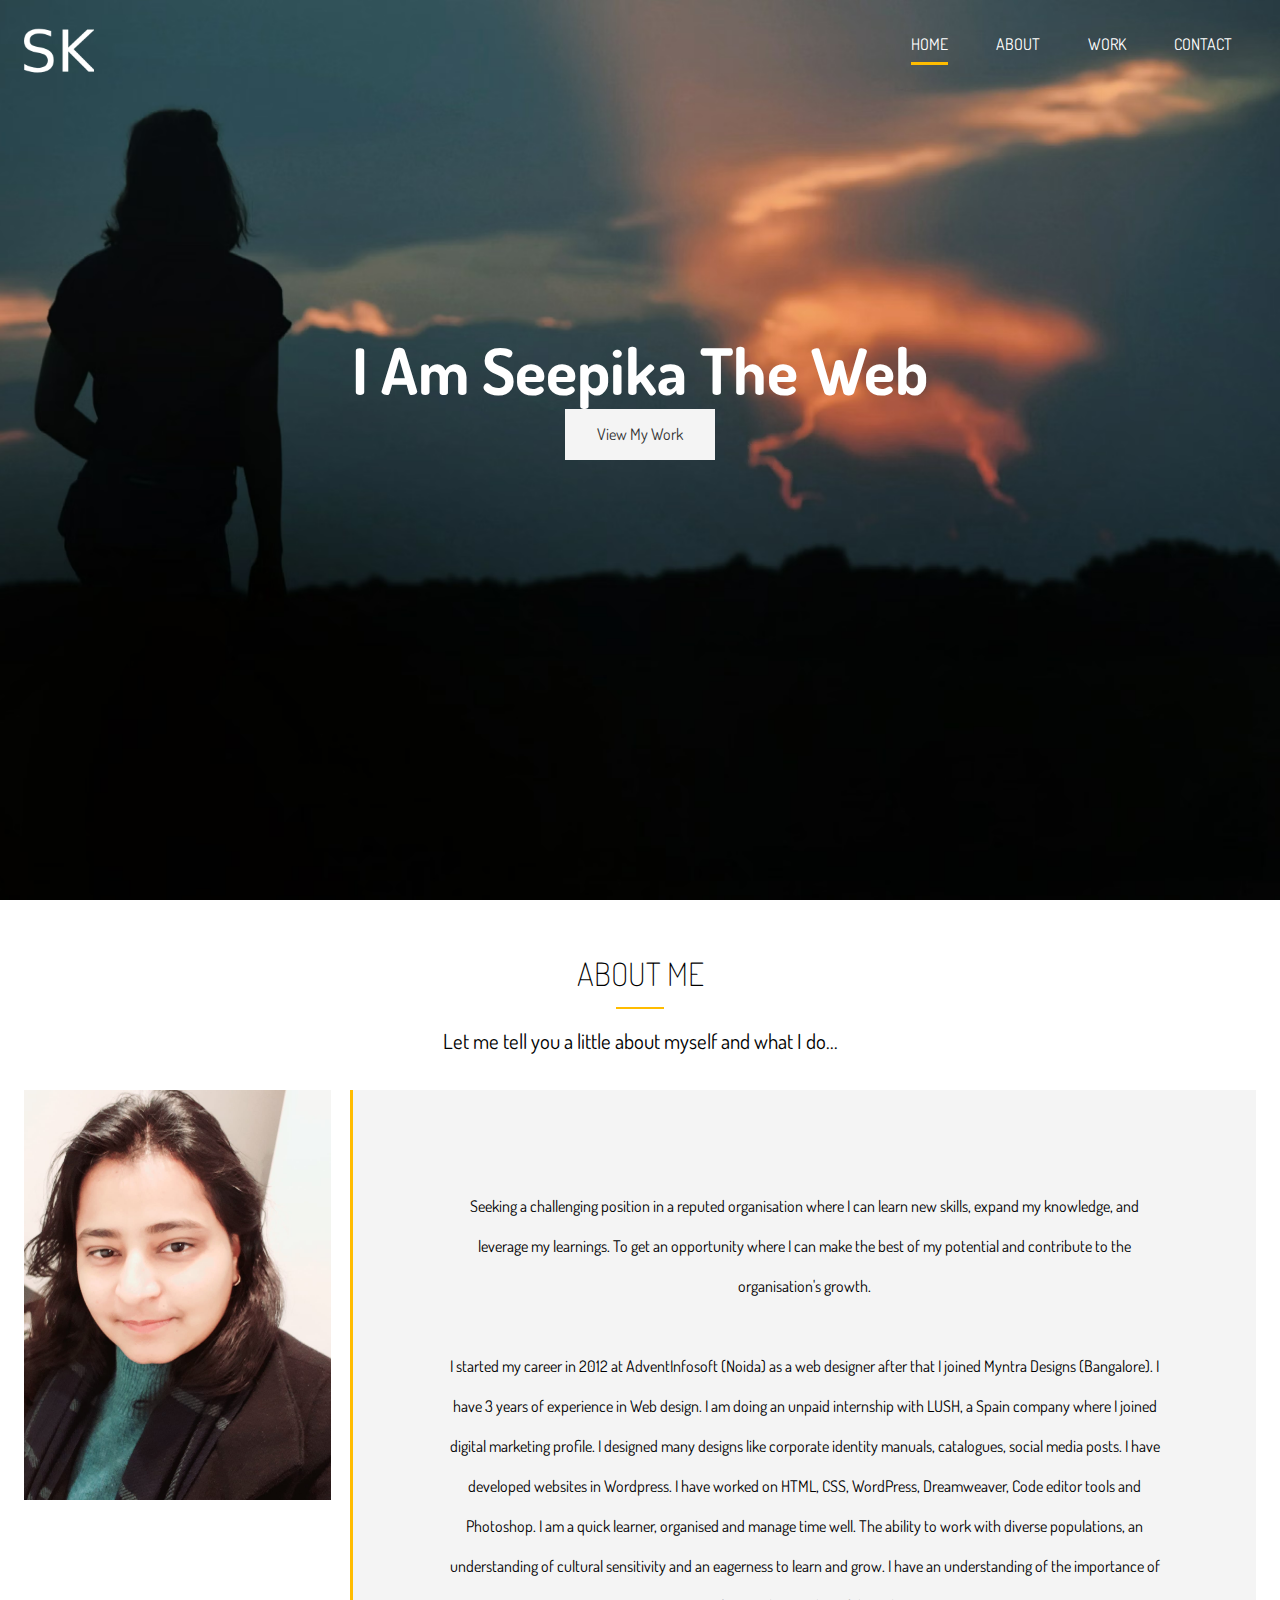
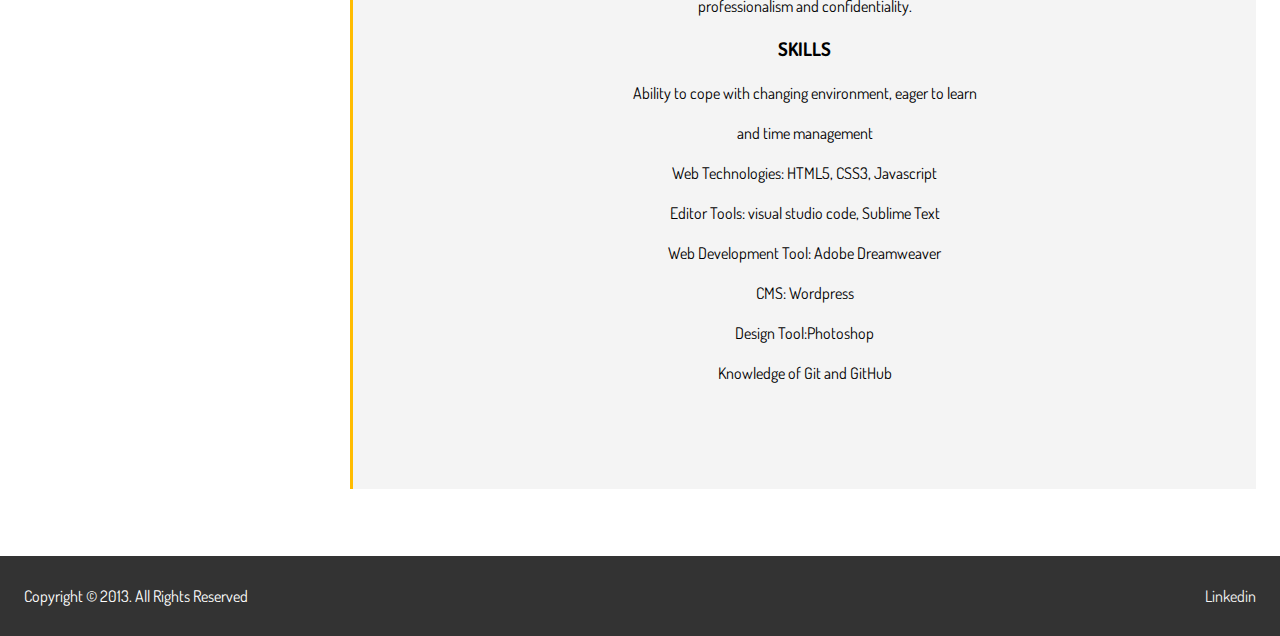
==== index.html @ 7849931d "Add files via upload" ====
<!DOCTYPE html>
<html lang="en">
  <head>
    <meta charset="UTF-8" />
    <meta name="viewport" content="width=device-width, initial-scale=1.0" />
    <meta http-equiv="X-UA-Compatible" content="ie=edge" />
    <link
      rel="stylesheet"
      href="https://use.fontawesome.com/releases/v5.7.2/css/all.css"
      integrity="sha384-fnmOCqbTlWIlj8LyTjo7mOUStjsKC4pOpQbqyi7RrhN7udi9RwhKkMHpvLbHG9Sr"
      crossorigin="anonymous"
    />
    <link
      href="https://fonts.googleapis.com/css?family=Dosis"
      rel="stylesheet"
    />
    <link rel="stylesheet" href="css/main.css" />
    <title>Seepika Kansal | Web Designer</title>
  </head>
  <body>
    <!-- Header -->
    <header id="header-home">
      <div class="container">
        <nav id="main-nav">
          <img src="img/logo1.png" alt="My Portfolio" id="logo" />
          <ul>
            <li><a href="index.html" class="current">Home</a></li>
            <li><a href="about.html">About</a></li>
            <li><a href="work.html">Work</a></li>
            <li><a href="contact.html">Contact</a></li>
          </ul>
        </nav>
        <div class="header-content">
          <h1>
            I Am Seepika The
            <span
              class="txt-type"
              data-wait="3000"
              data-words='["Web Designer", "Designer"]'
            ></span>
          </h1>
          <!-- <p class="lead">
            I specialize in graphic design, UI/UX and photography
          </p> -->
          <a href="work.html" class="btn-light">View My Work</a>
        </div>
      </div>
    </header>

    <!-- Section A: Specialize -->
    <!-- <section id="home-a" class="text-center py-2">
      <div class="container">
        <h2 class="section-title">I Specialize In</h2>
        <div class="bottom-line"></div>
        <p class="lead">
          Photography as well as creating digital masterpieces and UI/UX layouts
          for websites and mobile applications
        </p>
        <div class="specials">
          <div>
            <i class="fas fa-file-alt fa-2x"></i>
            <h3>Concepting</h3>
            <p>
              Lorem ipsum dolor sit amet consectetur adipisicing elit. Officiis,
              molestias repellat quibusdam adipisci quas sed ullam accusantium
              aliquam numquam quidem.
            </p>
          </div>
          <div>
            <i class="fas fa-desktop fa-2x"></i>
            <h3>UI/UX</h3>
            <p>
              Lorem ipsum dolor sit amet consectetur adipisicing elit. Officiis,
              molestias repellat quibusdam adipisci quas sed ullam accusantium
              aliquam numquam quidem.
            </p>
          </div>
          <div>
            <i class="fas fa-object-ungroup fa-2x"></i>
            <h3>Visual Design</h3>
            <p>
              Lorem ipsum dolor sit amet consectetur adipisicing elit. Officiis,
              molestias repellat quibusdam adipisci quas sed ullam accusantium
              aliquam numquam quidem.
            </p>
          </div>
          <div>
            <i class="fas fa-thumbs-up fa-2x"></i>
            <h3>Interaction</h3>
            <p>
              Lorem ipsum dolor sit amet consectetur adipisicing elit. Officiis,
              molestias repellat quibusdam adipisci quas sed ullam accusantium
              aliquam numquam quidem.
            </p>
          </div>
        </div>
      </div>
    </section> -->

    <!-- Section B: Stats -->
    <!-- <section id="home-b" class="text-center py-2">
      <div class="stats">
        <div>
          <ul>
            <li><i class="fas fa-users fa-3x"></i></li>
            <li class="stats-title">Clients</li>
            <li class="stats-number">100</li>
          </ul>
        </div>
        <div>
          <ul>
            <li><i class="fas fa-award fa-3x"></i></li>
            <li class="stats-title">Awards</li>
            <li class="stats-number">3</li>
          </ul>
        </div>
        <div>
          <ul>
            <li><i class="fas fa-hourglass-start fa-3x"></i></li>
            <li class="stats-title">Hours Worked</li>
            <li class="stats-number">3500</li>
          </ul>
        </div>
        <div>
          <ul>
            <li><i class="fas fa-code-branch fa-3x"></i></li>
            <li class="stats-title">Projects Completed</li>
            <li class="stats-number">135</li>
          </ul>
        </div>
      </div>
    </section>

    <!-- Section C: Process -->
    <!--<section id="home-c" class="text-center py-2">
      <div class="container">
        <h2 class="section-title">
          My Creative Process
        </h2>
        <div class="bottom-line"></div>
        <p class="lead">
          All of my UI/UX and design projects are based off of a practiced
          formula to get the result that I am looking for
        </p>
        <div class="process">
          <div>
            <i class="fas fa-file-alt fa-4x process-icon my-2">
              <div class="process-step">1</div>
            </i>
            <h3>Discuss The Project</h3>
            <p>
              Lorem ipsum dolor sit amet consectetur adipisicing elit. Maiores
              voluptas laborum repellendus dolorum! Harum, cupiditate.
            </p>
          </div>
          <div>
            <i class="fas fa-desktop fa-4x process-icon my-2">
              <div class="process-step">2</div>
            </i>
            <h3>Brainstorming ^ Concept</h3>
            <p>
              Lorem ipsum dolor sit amet consectetur adipisicing elit. Maiores
              voluptas laborum repellendus dolorum! Harum, cupiditate.
            </p>
          </div>
          <div>
            <i class="fas fa-object-ungroup fa-4x process-icon my-2">
              <div class="process-step">3</div>
            </i>
            <h3>UI/UX Planning</h3>
            <p>
              Lorem ipsum dolor sit amet consectetur adipisicing elit. Maiores
              voluptas laborum repellendus dolorum! Harum, cupiditate.
            </p>
          </div>
          <div>
            <i class="fas fa-thumbs-up fa-4x process-icon my-2">
              <div class="process-step">4</div>
            </i>
            <h3>Interaction</h3>
            <p>
              Lorem ipsum dolor sit amet consectetur adipisicing elit. Maiores
              voluptas laborum repellendus dolorum! Harum, cupiditate.
            </p>
          </div>
        </div>
      </div>
    </section>-->
    <section id="about-a" class="text-center py-3">
      <div class="container">
        <h2 class="section-title">About Me</h2>
        <div class="bottom-line"></div>
        <p class="lead">
          Let me tell you a little about myself and what I do...
        </p>
        <div class="about-info">
          <img src="img/Seepika.jpeg" alt="" class="bio-image" />
          <div class="bio bg-light">
            <p>
              Seeking a challenging position in a reputed organisation where I can learn new skills,
               expand my knowledge, and leverage my learnings. To get an opportunity 
               where I can make the best of my potential and contribute to the organisation's growth. 
              <br>
              <br>
              <p>I started my career in 2012 at AdventInfosoft (Noida) as a web designer after that I joined Myntra Designs (Bangalore). I have 3 years of experience in Web design. 
               I am doing an unpaid internship with LUSH, a Spain company where I joined digital marketing profile. 
               I designed many designs like corporate identity manuals, catalogues, social media posts. I have developed websites in Wordpress.
               I have worked on HTML, CSS, WordPress, Dreamweaver, Code editor tools and Photoshop. 
               I am a quick learner, organised and manage time well.
               The ability to work with diverse populations, an understanding of cultural sensitivity and an eagerness to learn and grow. 
               I have an understanding of the importance of professionalism and confidentiality.</p>
            </p>
            <div class="award-1">
      
              <h3>Skills</h3>
              <p>
                <ul>Ability to cope with changing environment, eager to learn
                <li>and time management</li>
                <li>Web Technologies: HTML5, CSS3, Javascript</li>
                <li>Editor Tools: visual studio code, Sublime Text </li>
                <li>Web Development Tool: Adobe Dreamweaver</li>
                <li>CMS: Wordpress</li>
                <li>Design Tool:Photoshop</li>
                <li>Knowledge of Git and GitHub </li></ul>
              </p>
            </div>
          </div>
          
        </div>
      </div>
    </section>
    <!-- Footer -->
    <footer id="main-footer">
      <div class="footer-content container">
        <p>Copyright &copy; 2013. All Rights Reserved</p>
        <a href="https://www.linkedin.com/in/seepika-kansal-0b5113186" class="butn" target="_blank">Linkedin</a>
      </div>
    </footer>

    <!-- Type Effect Tutorial: https://www.youtube.com/watch?v=POX3dT-pB4E -->
    <script src="js/typewriter.js"></script>
  </body>
</html>
---- css/main.css ----
.container {
  max-width: 1280px;
  padding: 0 1.5rem;
  margin: auto;
  overflow: hidden; }

.btn-main, .btn-light, .btn-dark {
  display: inline-block;
  padding: 0.8rem 2rem;
  transition: all 0.5s;
  border: none;
  cursor: pointer; }

.btn-main {
  color: #333;
  background-color: #ffbc00; }

.btn-light {
  color: #333;
  background-color: #f4f4f4; }
  
  .butn{
    color:#f4f4f4;
  }

  .butn:hover{
    color:#ffbc00;
  }
.btn-dark {
  color: #f4f4f4;
  background-color: #333; }

button[class^='btn-']:hover,
a[class^='btn-']:hover,
input[class^='btn-']:hover {
  background-color: #ffbc00; }

.bg-main {
  background: #ffbc00;
  color: #fff; }

.bg-dark {
  background: #333;
  color: #fff; }

.bg-light {
  background: #f4f4f4;
  color: #000; }

.bg-medium {
  background: #ccc;
  color: #000; }

.lead {
  font-size: 1.3rem;
  margin-bottom: 2rem; }

.text-center {
  text-align: center; }

.py-1 {
  padding: 1rem 0; }

.py-2 {
  padding: 2rem 0; }

.py-3 {
  padding: 3rem 0; }

.py-4 {
  padding: 4rem 0; }

.my-1 {
  margin: 1rem 0; }

.my-2 {
  margin: 2rem 0; }

.my-3 {
  margin: 3rem 0; }

.my-4 {
  margin: 4rem 0; }

.section-title {
  font-size: 2rem;
  display: block;
  padding-bottom: 0.5rem;
  text-align: center;
  font-weight: 100;
  text-transform: uppercase; }

.bottom-line {
  height: 2px;
  width: 3rem;
  background: #ffbc00;
  display: block;
  margin: 0 auto 1rem auto; }

.items {
  display: grid;
  grid-template-columns: repeat(3, 1fr);
  box-shadow: 0 5px 10px 0 rgba(0, 0, 0, 0.3); }

.item {
  position: relative;
  background: #ffbc00;
  overflow: hidden; }
  .item::after {
    content: '';
    position: absolute;
    display: block;
    background: inherit;
    opacity: 0.9;
    top: 0;
    left: 0;
    width: 100%;
    height: 100%;
    transform: scale(2) translateX(-75%) translateY(-75%) rotate(-28deg);
    transition: transform 3s cubic-bezier(0.2, 1, 0.3, 1); }
  .item:hover:after {
    transform: scale(2) translateX(0) translateY(0) rotate(-28deg); }
  .item:hover .item-image {
    transform: scale(1.2); }
  .item:hover .item-text {
    opacity: 1;
    transform: translateY(0); }
  .item-image {
    height: auto;
    transform: translateZ(0);
    display: block;
    transition: transform 750ms cubic-bezier(0.2, 1, 0.3, 1); }
  .item-image:before {
    content: '';
    display: block;
    padding-top: 75%;
    overflow: hidden; }
  .item-image img {
    position: absolute;
    top: 0;
    left: 0;
    width: 100%;
    height: 320px;
    line-height: 0; }
  .item-text {
    position: absolute;
    top: 0;
    left: 0;
    bottom: 0;
    right: 0;
    opacity: 0;
    text-align: center;
    z-index: 1;
    color: #fff;
    transform: translateY(-20%);
    transition: opacity 500ms cubic-bezier(0.2, 1, 0.3, 1), transform 500ms cubic-bezier(0.2, 1, 0.3, 1);
    transition-delay: 300ms; }
  .item-text-wrap {
    position: absolute;
    width: 100%;
    top: 50%;
    transform: translateY(-50%); }
  .item-text-title {
    font-size: 2rem;
    padding: 0 1rem;
    margin: 5px 0 0 0; }
  .item-text-category {
    text-transform: uppercase;
    font-size: 1.2rem;
    opacity: 0.7;
    margin: 0; }

* {
  margin: 0;
  padding: 0; }

body {
  font-family: 'Dosis', sans-serif;
  line-height: 1.6;
  background: #fff; }

a {
  text-decoration: none;
  color: #333; }

ul {
  list-style: none; }

h2,
h3,
h4 {
  text-transform: uppercase; }

img {
  width: 100%; }

#logo {
  width: 70px;
  height: 70px;
  color: #fff;
  text-transform: uppercase; }

#main-nav {
  display: flex;
  justify-content: space-between;
  padding-top: 1rem; }
  #main-nav ul {
    display: flex; }
  #main-nav li {
    padding: 1rem 1.5rem; }
  #main-nav a {
    text-decoration: none;
    color: #fff;
    text-transform: uppercase;
    border-bottom: 3px transparent solid;
    padding-bottom: 0.5rem;
    transition: border-color 0.5s; }
    #main-nav a:hover {
      border-color: #ccc; }
    #main-nav a.current {
      border-color: #ffbc00; }

#header-home {
  background: url("../img/header.avif") no-repeat center right/cover;
  height: 100vh;
  color: #fff; }
  #header-home .header-content {
    text-align: center;
    padding-top: 20%; }
    #header-home .header-content h1 {
      font-size: 4rem;
      line-height: 1.2; }

#header-inner {
  background: url("../img/header.avif") no-repeat 20% 20%/cover;
  height: 5.5rem;
  border-bottom: 3px solid #ffbc00; }

#home-a .specials {
  margin-top: 3rem;
  display: grid;
  grid-gap: 1rem;
  grid-template-columns: repeat(4, 1fr); }
  #home-a .specials .fas {
    color: #ffbc00;
    padding-bottom: 0.4rem; }

#home-b .stats {
  display: grid;
  grid-template-columns: repeat(4, 1fr); }
  #home-b .stats li {
    line-height: 2; }
    #home-b .stats li.stats-title {
      font-size: 1.5rem; }
    #home-b .stats li.stats-number {
      font-size: 2rem;
      font-weight: bold; }
  #home-b .stats div {
    padding: 3rem 0; }
    #home-b .stats div:nth-child(odd) {
      background: #f4f4f4; }
    #home-b .stats div:nth-child(even) {
      background: #ccc; }

#home-c .process {
  display: grid;
  grid-template-columns: repeat(4, 1fr);
  grid-gap: 1.5rem;
  text-align: center; }
  #home-c .process-step {
    position: absolute;
    top: 0;
    right: 0;
    font-size: 28px;
    background: #ffbc00;
    color: #fff;
    border-radius: 50%;
    height: 15px;
    width: 15px;
    line-height: 15px;
    padding: 1rem;
    transition: all 1s; }
  #home-c .process-icon {
    border-radius: 50%;
    background: #333;
    color: #fff;
    padding: 2rem;
    width: 70px;
    height: 70px;
    line-height: 70px;
    text-align: center;
    position: relative;
    transition: all 1s; }
    #home-c .process-icon:hover {
      background: #ffbc00;
      width: 90px;
      height: 90px;
      line-height: 90px; }
      #home-c .process-icon:hover .process-step {
        background: #333;
        color: #fff; }

#about-a .about-info {
  display: grid;
  grid-template-areas: 'bioimage bio bio' 'aw1 aw2 aw3';
  grid-gap: 1.2rem; }

  #about-a .about-info-1 {
    grid-template-areas: 'bioimage bio bio' 'aw1 aw2 aw3';
    grid-gap: 1.2rem;
  margin-bottom: 20px; }

#about-a .bio-image {
  grid-area: bioimage; }

#about-a .bio {
  grid-area: bio;
  border-left: 3px solid #ffbc00;
  padding: 6rem;
  line-height: 2.5; }
  

#about-a .award-1 {
  grid-area: aw1; }

#about-a .award-2 {
  grid-area: aw2; }

#about-a .award-3 {
  grid-area: aw3; }

#about-a .award-1 .fas,
#about-a .award-2 .fas,
#about-a .award-3 .fas {
  color: #ffbc00;
  margin: 1rem; }

#about-b .progress {
  overflow: hidden;
  height: 20px;
  background: #ccc;
  border-radius: 5px;
  margin-bottom: 0.6rem; }
  #about-b .progress div {
    height: 100%;
    color: #fff;
    text-align: center;
    background: #ffbc00; }

#about-c .about-logos {
  display: grid;
  grid-template-columns: repeat(4, 1fr);
  grid-gap: 2rem; }
  #about-c .about-logos img {
    width: 70%; }

#about-d .testimonials {
  display: grid;
  grid-template-columns: repeat(4, 1fr);
  grid-gap: 0.5rem; }
  #about-d .testimonials ul {
    list-style: none;
    margin-top: 1rem;
    display: flex;
    align-items: center; }
  #about-d .testimonials p {
    border: 1px solid #ccc;
    border-radius: 5px;
    padding: 0.5rem; }
  #about-d .testimonials img {
    width: 50px;
    height: 50px;
    border-radius: 50%;
    margin-right: 0.5rem; }

#contact-a .text-fields {
  display: grid;
  grid-template-areas: 'name email' 'subject phone' 'message message';
  grid-gap: 1.2rem;
  margin-bottom: 1.2rem; }
  #contact-a .text-fields .name-input {
    grid-area: name; }
  #contact-a .text-fields .subject-input {
    grid-area: subject; }
  #contact-a .text-fields .email-input {
    grid-area: email; }
  #contact-a .text-fields .phone-input {
    grid-area: phone; }
  #contact-a .text-fields .message-input {
    grid-area: message;
    height: 100px; }
  #contact-a .text-fields .text-input {
    padding: 0.5rem 1rem; }

#contact-a button[type='submit'] {
  width: 50%; }

#contact-b .contact-info {
  display: grid;
  grid-template-columns: repeat(3, 1fr);
  text-align: center; }

#contact-c h1 {
  text-align: center;
  font-size: 4rem; }

#main-footer {
  background: #333;
  color: #fff;
  height: 5rem; }
  #main-footer .footer-content {
    display: flex;
    justify-content: space-between;
    height: 5rem;
    align-items: center; }
    #main-footer .footer-content .social .fab {
      margin-right: 1rem;
      border: 2px #fff solid;
      border-radius: 50%;
      height: 20px;
      width: 20px;
      line-height: 20px;
      text-align: center;
      padding: 0.5rem; }
      #main-footer .footer-content .social .fab:hover {
        background: #ffbc00; }

@media (max-width: 800px) {
  #header-home {
    height: 30rem; }
    #header-home .header-content {
      padding-top: 5rem; } }

@media (max-width: 500px) {
  #main-nav {
    flex-direction: column;
    align-items: center; }
    #main-nav li {
      padding: 1rem; }
  #header-home {
    height: 10rem;
    border-bottom: 3px solid #ffbc00;
    background-position: 20% 30%; }
    #header-home .header-content {
      display: none; }
  #header-inner {
    height: 10rem; }
  #home-a .specials,
  #home-b .stats,
  #home-c .process,
  #about-d .testimonials,
  #contact-b .contact-info,
  .items {
    grid-template-columns: 1fr; }
  #home-a .specials div {
    border-bottom: 1px #f4f4f4 solid;
    padding-bottom: 1rem; }
    #home-a .specials div:last-child {
      border: none;
      padding-bottom: 0; }
  #home-b .stats div {
    padding: 2rem 0 1rem 0; }
  #about-a .about-info {
    grid-template-areas: 'bioimage' 'bio' 'aw1' 'aw2' 'aw3'; }
  #about-c {
    display: none; }
  #contact-a .text-fields {
    grid-template-areas: 'name' 'subject' 'email' 'phone' 'message'; }
  #contact-b div {
    margin-bottom: 1rem;
    padding-bottom: 1rem;
    border-bottom: 1px #555 solid; }
    #contact-b div:last-child {
      border: none;
      margin-bottom: 0;
      padding-bottom: 0; }
  #contact-c h1 {
    font-size: 2rem; }
  #main-footer {
    height: 7rem; }
    #main-footer .footer-content {
      flex-direction: column;
      padding: 1rem;
      height: 5rem; } }

@media (max-height: 580px) {
  #header-home .header-content {
    padding-top: 3rem; } }

@media (max-height: 330px) {
  #header-home .header-content h1 {
    font-size: 2rem; } }
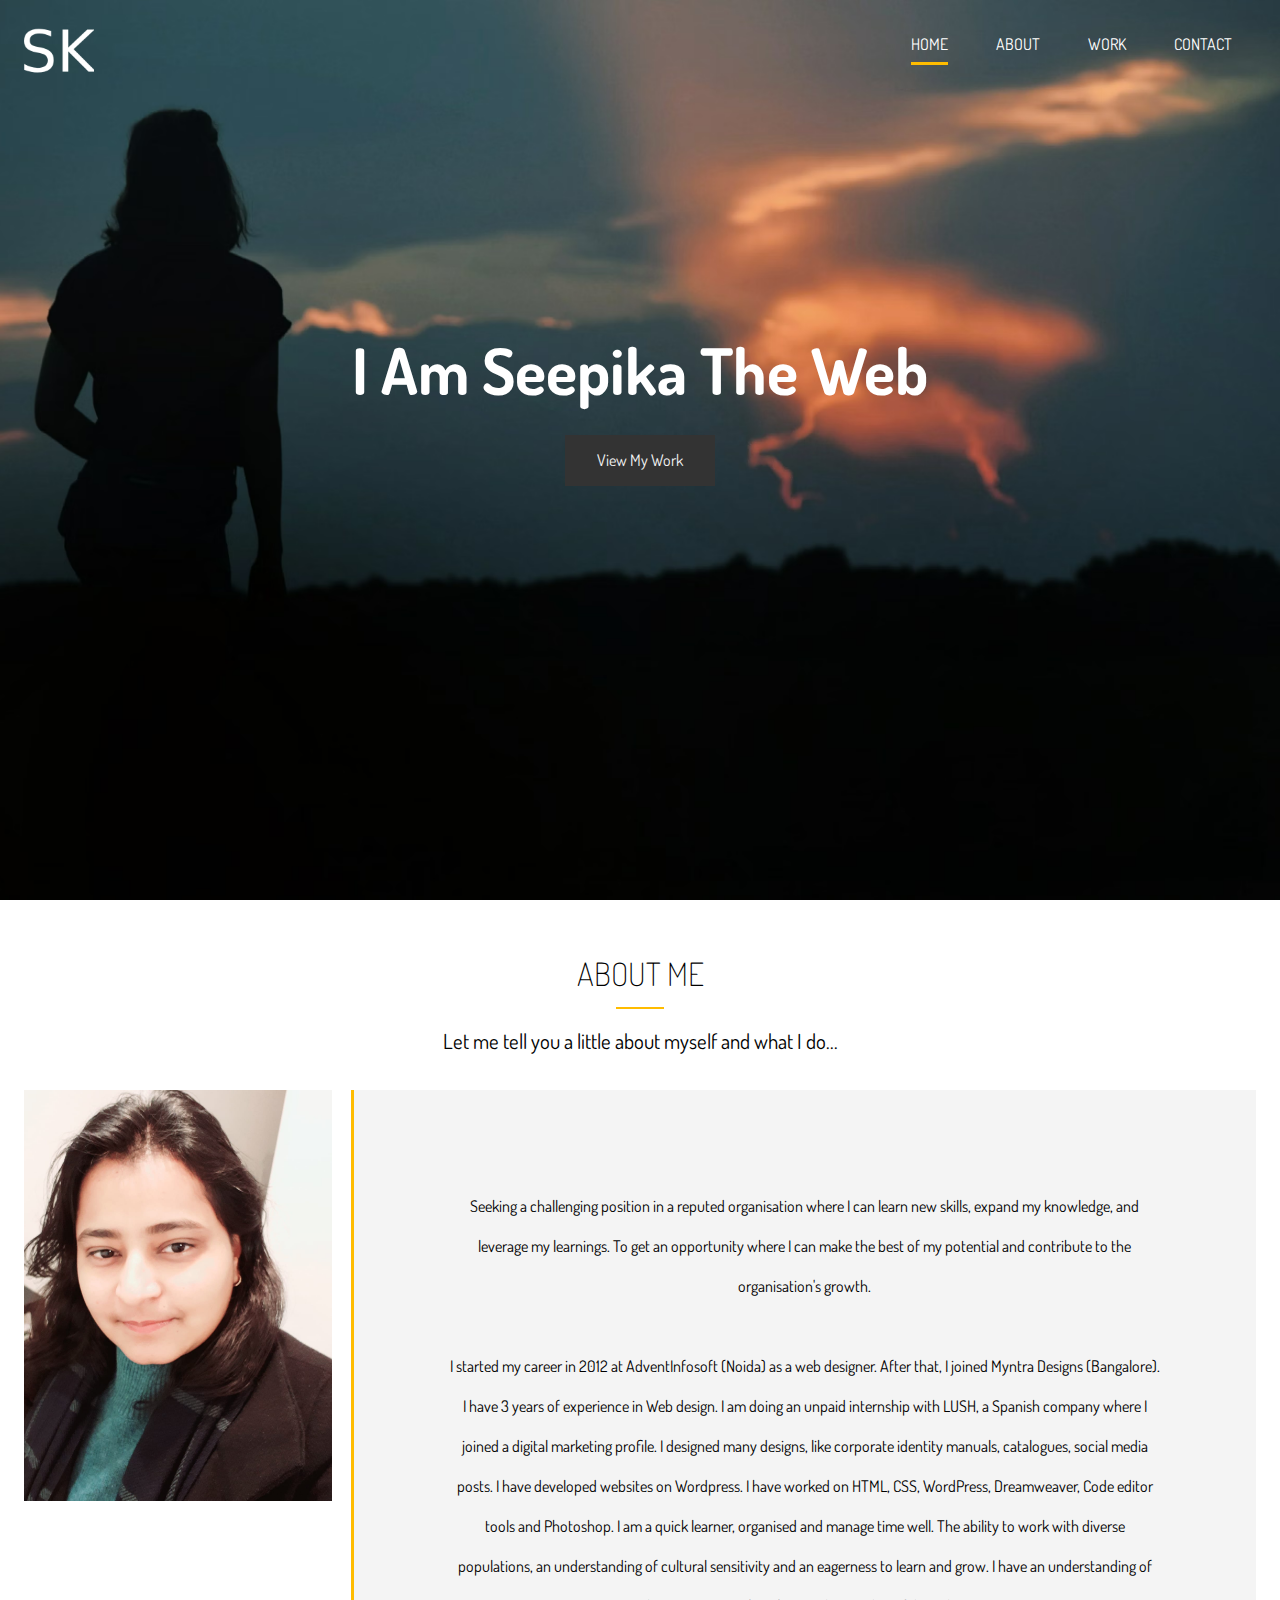
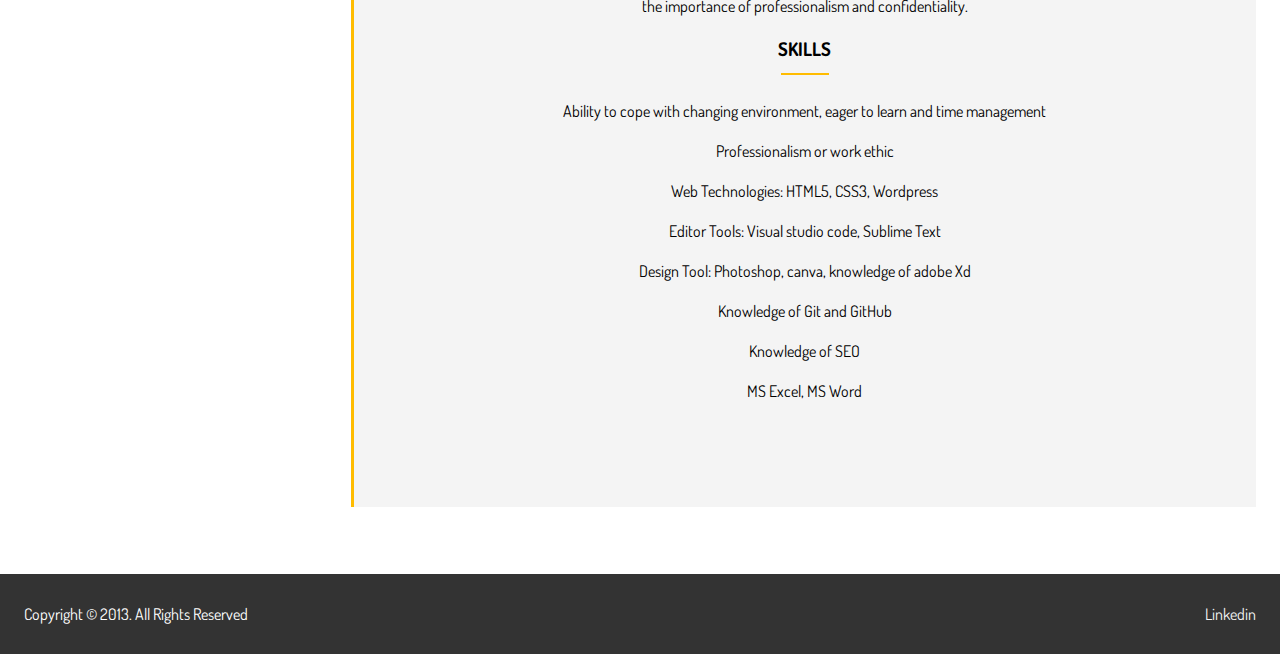
==== commit 977706e1: "Add files via upload" ====
--- a/index.html
+++ b/index.html
@@ -42,7 +42,8 @@
           <!-- <p class="lead">
             I specialize in graphic design, UI/UX and photography
           </p> -->
-          <a href="work.html" class="btn-light">View My Work</a>
+          <br>
+          <a href="work.html" class="btn-dark">View My Work</a>
         </div>
       </div>
     </header>
@@ -202,27 +203,34 @@
                where I can make the best of my potential and contribute to the organisation's growth. 
               <br>
               <br>
-              <p>I started my career in 2012 at AdventInfosoft (Noida) as a web designer after that I joined Myntra Designs (Bangalore). I have 3 years of experience in Web design. 
-               I am doing an unpaid internship with LUSH, a Spain company where I joined digital marketing profile. 
-               I designed many designs like corporate identity manuals, catalogues, social media posts. I have developed websites in Wordpress.
-               I have worked on HTML, CSS, WordPress, Dreamweaver, Code editor tools and Photoshop. 
-               I am a quick learner, organised and manage time well.
-               The ability to work with diverse populations, an understanding of cultural sensitivity and an eagerness to learn and grow. 
-               I have an understanding of the importance of professionalism and confidentiality.</p>
+              <p>I started my career in 2012 at AdventInfosoft (Noida) as a web designer. 
+                After that, I joined Myntra Designs (Bangalore). 
+                I have 3 years of experience in Web design.                
+                I am doing an unpaid internship with LUSH, a Spanish company where I joined a digital marketing profile.                
+                I designed many designs, like corporate identity manuals, catalogues, social media posts. 
+                I have developed websites on Wordpress.               
+                I have worked on HTML, CSS, WordPress, Dreamweaver, Code editor tools and Photoshop.                
+                I am a quick learner, organised and manage time well.               
+                The ability to work with diverse populations, an understanding of cultural sensitivity and an eagerness to learn and grow.
+                I have an understanding of the importance of professionalism and confidentiality.</p>
             </p>
             <div class="award-1">
       
               <h3>Skills</h3>
-              <p>
-                <ul>Ability to cope with changing environment, eager to learn
-                <li>and time management</li>
-                <li>Web Technologies: HTML5, CSS3, Javascript</li>
-                <li>Editor Tools: visual studio code, Sublime Text </li>
-                <li>Web Development Tool: Adobe Dreamweaver</li>
-                <li>CMS: Wordpress</li>
-                <li>Design Tool:Photoshop</li>
-                <li>Knowledge of Git and GitHub </li></ul>
-              </p>
+              <div class="bottom-line"></div>
+                <ul>
+                  <li></li>Ability to cope with changing environment, eager to learn
+                and time management</li>
+                <li>Professionalism or work ethic </li>
+                <li>Web Technologies: HTML5, CSS3, Wordpress</li>
+                <li>Editor Tools: Visual studio code, Sublime Text </li>
+               
+                <li>Design Tool: Photoshop, canva, knowledge of adobe Xd</li>
+                <li>Knowledge of Git and GitHub</li>
+                <li>Knowledge of SEO</li>
+                <li>MS Excel, MS Word</li>
+              </ul>
+              
             </div>
           </div>
           
--- a/css/main.css
+++ b/css/main.css
@@ -33,7 +33,8 @@
 button[class^='btn-']:hover,
 a[class^='btn-']:hover,
 input[class^='btn-']:hover {
-  background-color: #ffbc00; }
+  background-color: #333;
+color: #ffffff; }
 
 .bg-main {
   background: #ffbc00;
